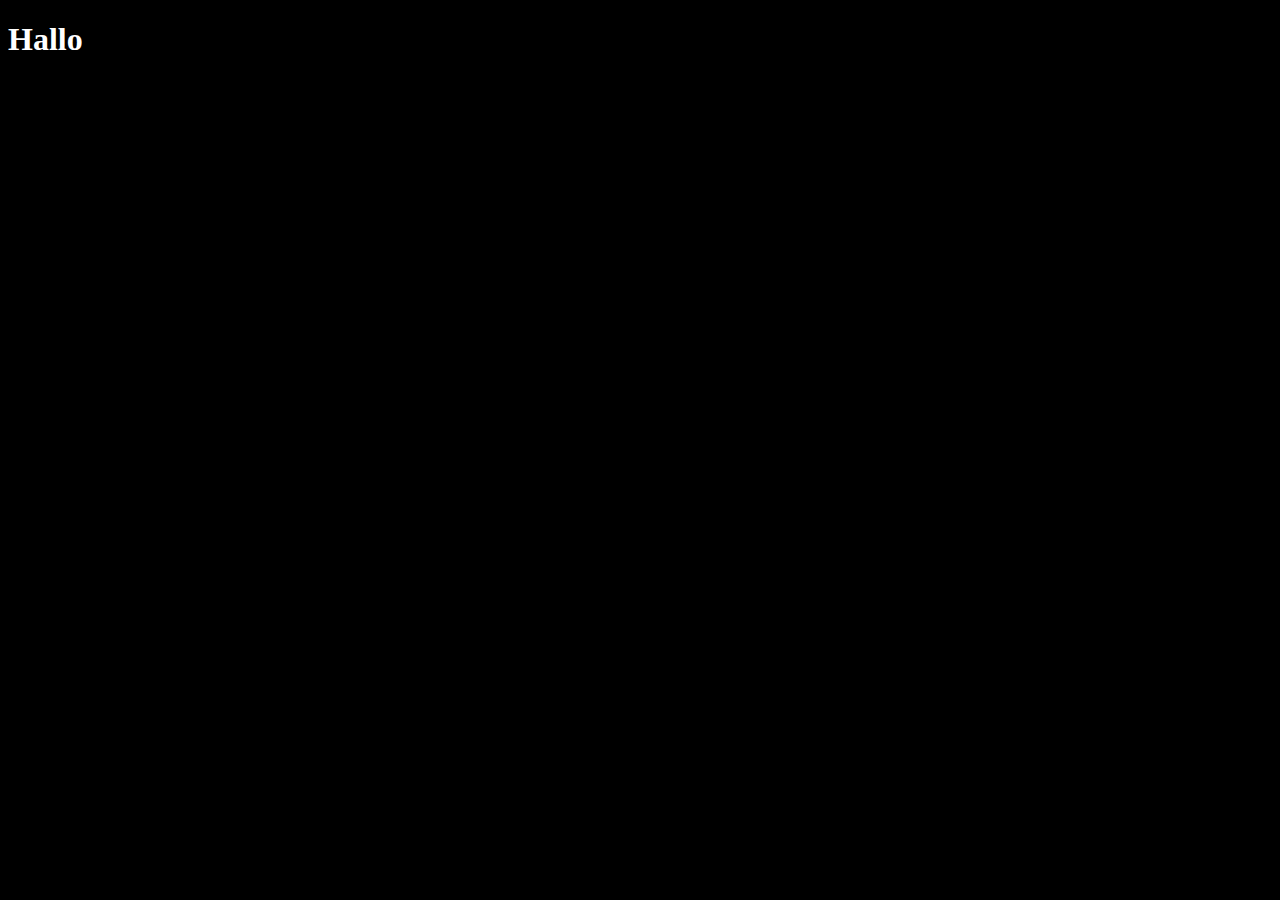
==== index.html @ dcd284e6 "new file aangemaakt" ====
<!DOCTYPE html>
<html lang="en">
<head>
    <meta charset="UTF-8">
    <meta http-equiv="X-UA-Compatible" content="IE=edge">
    <meta name="viewport" content="width=device-width, initial-scale=1.0">
    <title>Document</title>
    <link rel="stylesheet" href="style.css">
</head>
<body>
    <h1>Hallo</h1>


    <script src="main.js"></script>
</body>
</html>
---- style.css ----
body{
    background-color:black;
    color:white;
}
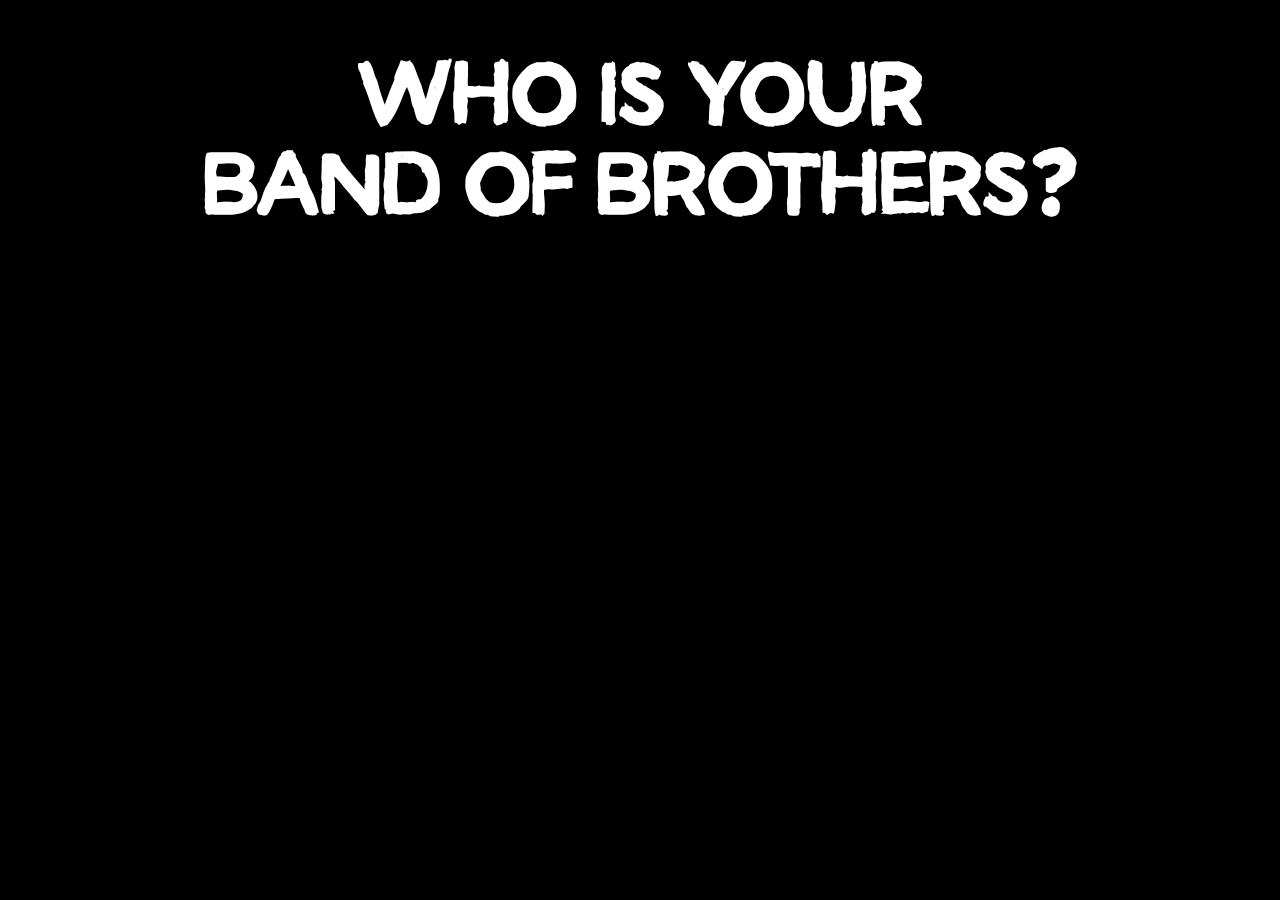
==== commit 4b9a056c: "toevoegen van fonts" ====
--- a/index.html
+++ b/index.html
@@ -4,11 +4,11 @@
     <meta charset="UTF-8">
     <meta http-equiv="X-UA-Compatible" content="IE=edge">
     <meta name="viewport" content="width=device-width, initial-scale=1.0">
-    <title>Document</title>
+    <title>Band of Brothers</title>
     <link rel="stylesheet" href="style.css">
 </head>
 <body>
-    <h1>Hallo</h1>
+    <h1>WHO IS YOUR <br>BAND OF BROTHERS?</h1>
 
 
     <script src="main.js"></script>
--- a/style.css
+++ b/style.css
@@ -1,4 +1,60 @@
 body{
     background-color:black;
+}
+h1{
+    font-family:'cf_band_of_brothers_personaRg' ;
+    font-size:80px;
     color:white;
-}+    text-align: center;
+}
+
+
+
+
+
+
+
+
+@font-face {
+    font-family: 'cf_band_of_brothers_personaRg';
+    src: url('font/fon1/cfbandofbrotherspersonal-re-webfont.woff2') format('woff2'),
+         url('font/fon1cfbandofbrotherspersonal-re-webfont.woff') format('woff');
+    font-weight: normal;
+    font-style: normal;
+}
+@font-face {
+    font-family: 'vendettaregular';
+    src: url('font/font2/endetta-webfont.woff2') format('woff2'),
+         url('font/font2/vendetta-webfont.woff') format('woff');
+    font-weight: normal;
+    font-style: normal;
+
+}
+
+@font-face {
+    font-family: 'scala_sansbold_lf';
+    src: url('font/font3/scalasans-boldlf-webfont.woff2') format('woff2'),
+         url('font/font3/scalasans-boldlf-webfont.woff') format('woff');
+    font-weight: normal;
+    font-style: normal;
+
+}
+
+@font-face {
+    font-family: 'scala_sanslight';
+    src: url('font/font3/scalasans-light-webfont.woff2') format('woff2'),
+         url('font/font3/scalasans-light-webfont.woff') format('woff');
+    font-weight: normal;
+    font-style: normal;
+
+}
+
+@font-face {
+    font-family: 'scala_sansregular';
+    src: url('font/font3/scalasans-regular-webfont.woff2') format('woff2'),
+         url('font/font3/scalasans-regular-webfont.woff') format('woff');
+    font-weight: normal;
+    font-style: normal;
+
+}
+
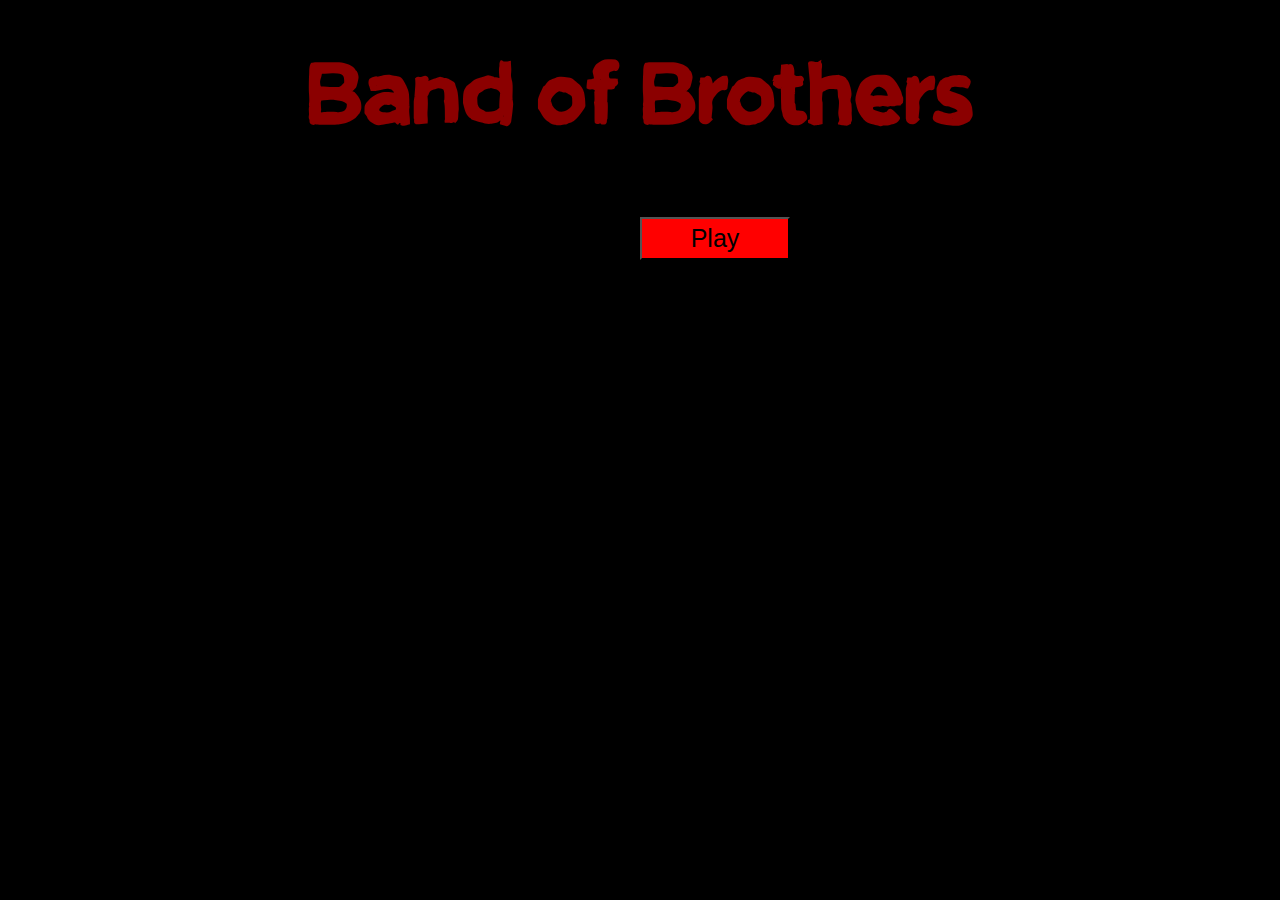
==== commit bd3ad203: "html css aangepast" ====
--- a/index.html
+++ b/index.html
@@ -8,7 +8,24 @@
     <link rel="stylesheet" href="style.css">
 </head>
 <body>
-    <h1>WHO IS YOUR <br>BAND OF BROTHERS?</h1>
+    <header>
+        <h1 class="color">Band of Brothers</h1>
+        <button class="btn" id="btn1">Play</button>
+    </header>
+    <main>
+        <div class="opstijgen">
+            <div class="image"></div>
+        </div>
+        <div class="vliegen">
+            <div class="image"></div>
+        </div>
+        <div class="springen">
+            <div class="image"></div>
+        </div>
+        <div class="lucht">
+            <div class="image"></div>
+        </div>
+    </main>
 
 
     <script src="main.js"></script>
--- a/style.css
+++ b/style.css
@@ -1,5 +1,8 @@
 body{
     background-color:black;
+    color:white;
+    margin:0px;
+    padding:0px;
 }
 h1{
     font-family:'cf_band_of_brothers_personaRg' ;
@@ -7,14 +10,113 @@
     color:white;
     text-align: center;
 }
+.color{
+    color:darkred;
+}
+header{
+    background-color:black;
+    position:fixed;
+    left:0px;
+    top:0px;
+    height:100%;
+    width:100%;
+    text-align:center;
+    z-index:1;
+}
+.btn{
+    cursor:pointer;
+    width:150px;
+    margin:20px auto;
+    padding:5px 20px;
+    background-color:red;
+    position:absolute;
+    font-size:25px;
+}
+.btn:hover{
 
+}
 
+main{
+    position: fixed;
+    left:0px;
+    top:0px;
+    height:100%;
+    width:100%;
+    background-color:black;
+}
+/* Afbeeldingen */
+/* 1 */
+.opstijgen{
+    position: absolute;
+    left:0;
+    top:0;
+    height:100%;
+    width:100%;
+    z-index: 1;
+}
+.opstijgen .image{
+    position:absolute;
+    left:0px;
+    top:calc(50% - 50%);
+    height:100%;
+    width:100%;
+    background:url("../afbeeldingen/BOB1.jpg")center center no-repeat;background-size:cover;
+}
+/* 2 */
+.vliegen{
+    position: absolute;
+    left:0;
+    top:0;
+    height:100%;
+    width:100%;
+    z-index: -1;
+}
+.vliegen .image{
+    position:absolute;
+    left:0px;
+    top:calc(50% - 50%);
+    height:100%;
+    width:100%;
+    background:url("../afbeeldingen/BOB2.jpg")center center no-repeat;background-size:cover;
 
+}
+/* 3 */
+.springen{
+    position: absolute;
+    left:0;
+    top:0;
+    height:100%;
+    width:100%;
+    z-index: -1;
+}
+.springen .image{
+    position:absolute;
+    left:0px;
+    top:calc(50% - 50%);
+    height:100%;
+    width:100%;
+    background:url("../afbeeldingen/BOB3.jpg")center center no-repeat;background-size:cover;
 
+}
+/* 4 */
+.lucht{
+    position: absolute;
+    left:0;
+    top:0;
+    height:100%;
+    width:100%;
+    z-index: -1;
+}
+.lucht .image{
+    position:absolute;
+    left:0px;
+    top:calc(50% - 50%);
+    height:100%;
+    width:100%;
+    background:url("../afbeeldingen/BOB4.jpg")center center no-repeat;background-size:cover;
+}
 
-
-
-
+/* Fonts */
 @font-face {
     font-family: 'cf_band_of_brothers_personaRg';
     src: url('font/fon1/cfbandofbrotherspersonal-re-webfont.woff2') format('woff2'),
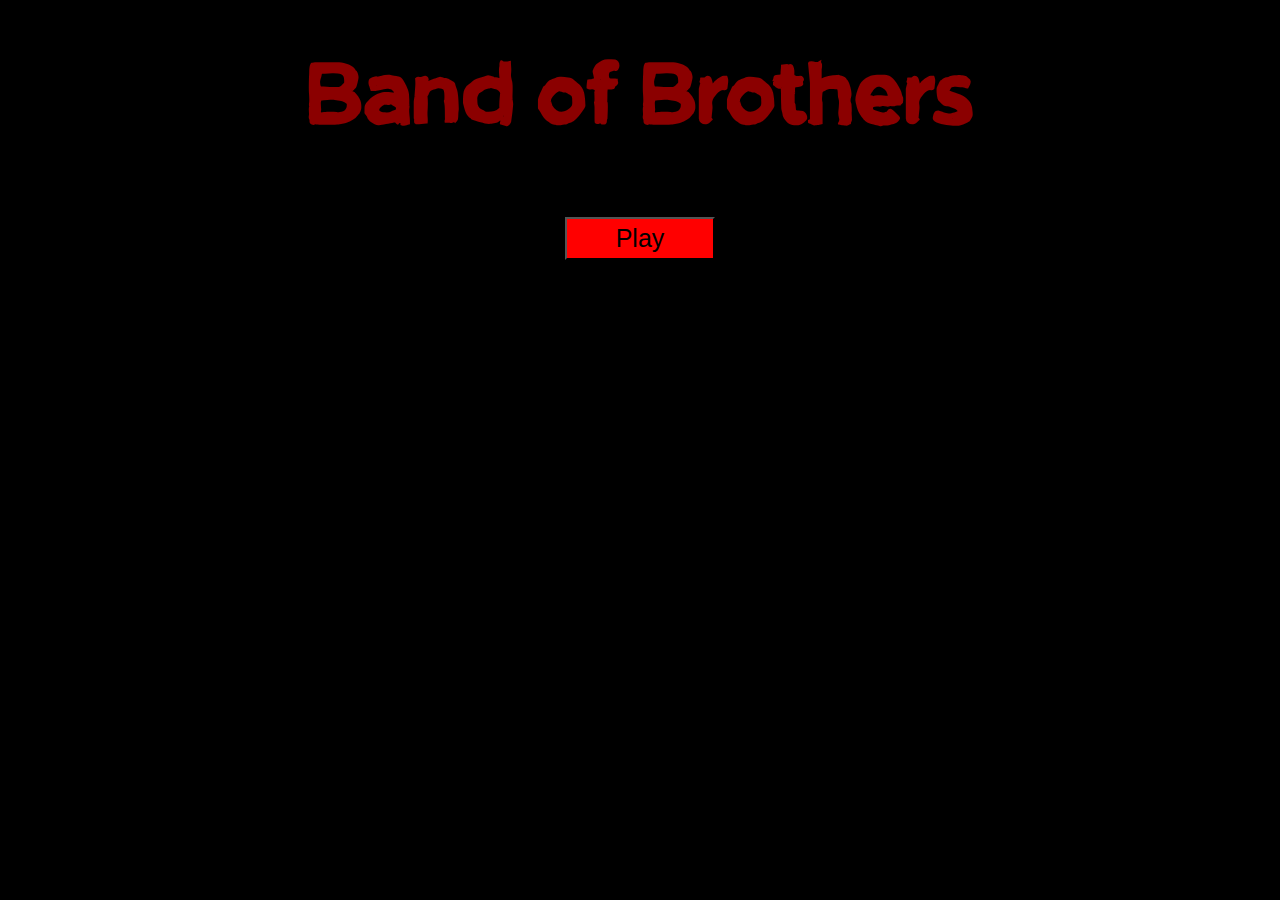
==== commit 164d667a: "grote verrandering" ====
--- a/index.html
+++ b/index.html
@@ -12,21 +12,6 @@
         <h1 class="color">Band of Brothers</h1>
         <button class="btn" id="btn1">Play</button>
     </header>
-    <main>
-        <div class="opstijgen">
-            <div class="image"></div>
-        </div>
-        <div class="vliegen">
-            <div class="image"></div>
-        </div>
-        <div class="springen">
-            <div class="image"></div>
-        </div>
-        <div class="lucht">
-            <div class="image"></div>
-        </div>
-    </main>
-
 
     <script src="main.js"></script>
 </body>
--- a/style.css
+++ b/style.css
@@ -21,7 +21,7 @@
     height:100%;
     width:100%;
     text-align:center;
-    z-index:1;
+    z-index:-1;
 }
 .btn{
     cursor:pointer;
@@ -29,7 +29,6 @@
     margin:20px auto;
     padding:5px 20px;
     background-color:red;
-    position:absolute;
     font-size:25px;
 }
 .btn:hover{
@@ -52,7 +51,9 @@
     top:0;
     height:100%;
     width:100%;
-    z-index: 1;
+    z-index: 5;
+    animation: opstijgen 3s;
+    animation-fill-mode: forwards;
 }
 .opstijgen .image{
     position:absolute;
@@ -62,6 +63,10 @@
     width:100%;
     background:url("../afbeeldingen/BOB1.jpg")center center no-repeat;background-size:cover;
 }
+@keyframes opstijgen {
+    from {top: 0%}
+    to {top: 100%}
+}
 /* 2 */
 .vliegen{
     position: absolute;
@@ -69,7 +74,10 @@
     top:0;
     height:100%;
     width:100%;
-    z-index: -1;
+    z-index: 4;
+    animation: vliegen 5s;
+    animation-delay:5s;
+    animation-fill-mode: forwards;
 }
 .vliegen .image{
     position:absolute;
@@ -78,8 +86,14 @@
     height:100%;
     width:100%;
     background:url("../afbeeldingen/BOB2.jpg")center center no-repeat;background-size:cover;
+}
+@keyframes vliegen {
+    0%{opacity:100%}
+    15% {opacity:50%}
+    30% {opacity:0%}
+    100% {opacity:0%}
+}
 
-}
 /* 3 */
 .springen{
     position: absolute;
@@ -87,7 +101,10 @@
     top:0;
     height:100%;
     width:100%;
-    z-index: -1;
+    z-index: 3;
+    animation: springen 5s;
+    animation-delay:5s;
+    animation-fill-mode: forwards;
 }
 .springen .image{
     position:absolute;
@@ -98,6 +115,12 @@
     background:url("../afbeeldingen/BOB3.jpg")center center no-repeat;background-size:cover;
 
 }
+@keyframes springen {
+    0% {transform: scale(1 , 1)}
+    50% {transform: scale(1.5, 1.5)}
+    50% {opacity: 1 }
+    100%{opacity: 0}
+}
 /* 4 */
 .lucht{
     position: absolute;
@@ -105,7 +128,10 @@
     top:0;
     height:100%;
     width:100%;
-    z-index: -1;
+    z-index: 2;
+    animation: lucht 7s;
+    animation-delay:7s;
+    animation-fill-mode: forwards;
 }
 .lucht .image{
     position:absolute;
@@ -114,6 +140,10 @@
     height:100%;
     width:100%;
     background:url("../afbeeldingen/BOB4.jpg")center center no-repeat;background-size:cover;
+}
+@keyframes lucht {
+    from {transform: scale(0 , 0)}
+    to {transform: scale(1.5, 1.5)}
 }
 
 /* Fonts */
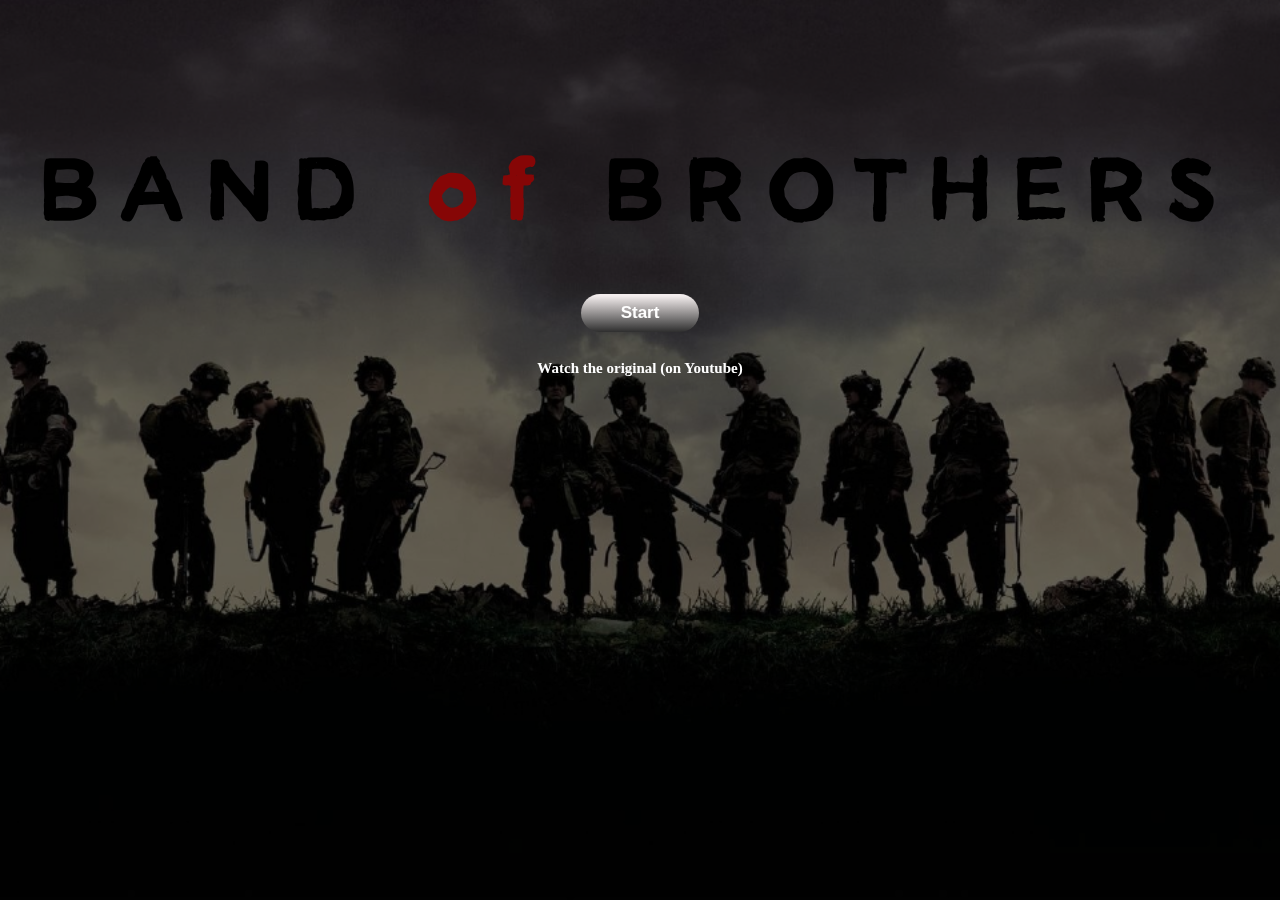
==== commit 517167d9: "laatste versie" ====
--- a/index.html
+++ b/index.html
@@ -9,8 +9,12 @@
 </head>
 <body>
     <header>
-        <h1 class="color">Band of Brothers</h1>
-        <button class="btn" id="btn1">Play</button>
+        <div class="overlay">
+            <h1 class="color" style="filter:grayscale(0%)">BAND <span style=" color:rgb(134, 6, 6) ">of</span> BROTHERS</h1>
+            <a href="/index2.html" class="btn">Start</a>
+            <h2><a href="https://www.youtube.com/watch?v=r1DosMJafGk" target=blank>Watch the original (on Youtube)</a></h2>
+            <!-- <div class="extra-tekst">Een waargebeurd verhaal over de bevrijding van de 2de wereld oorlog.</div> -->
+        </div>
     </header>
 
     <script src="main.js"></script>
--- a/style.css
+++ b/style.css
@@ -1,20 +1,24 @@
 body{
-    background-color:black;
+    /* background-color:black; */
     color:white;
     margin:0px;
     padding:0px;
+    
 }
 h1{
     font-family:'cf_band_of_brothers_personaRg' ;
     font-size:80px;
     color:white;
     text-align: center;
+    margin-top:150px;
 }
 .color{
-    color:darkred;
-}
+    color:black;
+    letter-spacing: 25px;
+}
+
 header{
-    background-color:black;
+    background:url("../afbeeldingen/BOB-background.jpg")center center no-repeat;background-size:cover;
     position:fixed;
     left:0px;
     top:0px;
@@ -23,16 +27,52 @@
     text-align:center;
     z-index:-1;
 }
-.btn{
-    cursor:pointer;
-    width:150px;
-    margin:20px auto;
-    padding:5px 20px;
-    background-color:red;
-    font-size:25px;
-}
-.btn:hover{
-
+.overlay{
+    background: rgba(0, 0, 0, 0.6);
+    width:100%;
+    height:100%;
+    left:0px;
+    top:0px;
+    position:fixed;
+}
+.btn {
+	background:linear-gradient(to bottom, #f3eded 5%, #2e2e2e 100%);
+	background-color:#414141;
+	border-radius:20px;
+	display:inline-block;
+	cursor:pointer;
+	color:#ffffff;
+	font-family:Arial;
+	font-size:17px;
+	font-weight:bold;
+	padding:9px 40px;
+	text-decoration:none;
+}
+.btn:hover {
+	background:linear-gradient(to bottom, #4d4d4d 5%, #c7c7c7 100%);
+	background-color:#4d4d4d;
+}
+.btn:active {
+	position:relative;
+	top:1px;
+}
+
+a{
+    color:white;
+    text-decoration: none;
+    font-size:15px;
+}
+a:hover{
+    text-decoration:underline;
+    font-weight:bold;
+}
+
+.extra-tekst{
+    position:fixed;
+    top:90%;
+    left:0px;
+    text-align:center;
+    width:100%;
 }
 
 main{
@@ -42,6 +82,24 @@
     height:100%;
     width:100%;
     background-color:black;
+    color:white;
+
+}
+
+.einde{
+    color:white;
+    position:absolute;
+    left:0px;
+    top:50%;
+    text-align:center;
+    height:100%;
+    width:100%;
+}
+
+.einde .einde-tekst{
+    font-size:80px;
+    font-family:'cf_band_of_brothers_personaRg';
+    letter-spacing: 25px;
 }
 /* Afbeeldingen */
 /* 1 */
@@ -51,8 +109,9 @@
     top:0;
     height:100%;
     width:100%;
-    z-index: 5;
+    z-index: 21;
     animation: opstijgen 3s;
+    animation-delay:5s;
     animation-fill-mode: forwards;
 }
 .opstijgen .image{
@@ -62,10 +121,35 @@
     height:100%;
     width:100%;
     background:url("../afbeeldingen/BOB1.jpg")center center no-repeat;background-size:cover;
+}
+.presents{
+    position: absolute;
+    left:0;
+    top:68%;
+    text-align:center;
+    height:100%;
+    width:100%;
+    z-index: 20;
+    animation: presents 8s;
+    animation-delay:0s;
+    animation-fill-mode: forwards;
+    font-family: "scala_sansregular";
+    font-size:50px;
 }
 @keyframes opstijgen {
     from {top: 0%}
     to {top: 100%}
+    99%{transform:scale(1 , 1)}
+    100% {transform: scale(0 , 0)}
+}
+@keyframes presents{
+    0% {opacity:0}
+    10% {opacity:0}
+    50% {opacity:1}
+    70% {opacity:0}
+    100% {opacity: 0}
+    99%{transform:scale(1 , 1)}
+    100% {transform: scale(0 , 0)}
 }
 /* 2 */
 .vliegen{
@@ -74,9 +158,9 @@
     top:0;
     height:100%;
     width:100%;
-    z-index: 4;
+    z-index: 19;
     animation: vliegen 5s;
-    animation-delay:5s;
+    animation-delay:9s;
     animation-fill-mode: forwards;
 }
 .vliegen .image{
@@ -87,11 +171,56 @@
     width:100%;
     background:url("../afbeeldingen/BOB2.jpg")center center no-repeat;background-size:cover;
 }
+.bob{
+    position: absolute;
+    left:55%;
+    top:30%;
+    height:100%;
+    width:100%;
+    z-index: 18;
+    animation: bob 8s;
+    animation-delay:10s;
+    animation-fill-mode: forwards;
+}
+.bob-tekst{
+    font-family: "scala_sansregular";
+    font-size:40px;
+    color:red;
+}
+.bob-tekst-2{
+    font-family: "scala_sansregular";
+    font-size:60px;
+    color:white;
+    line-height: 0.8;
+    text-indent: 20px;
+}
+.bob-tekst-3{
+    font-family: "scala_sansregular";
+    font-size:60px;
+    color:white;
+    line-height: 1.5;
+    text-indent: -40px;
+}
+.bob-tekst-4{
+    font-family: "scala_sansregular";
+    font-size:60px;
+    color:white;
+    line-height: 1.5;
+}
 @keyframes vliegen {
-    0%{opacity:100%}
-    15% {opacity:50%}
-    30% {opacity:0%}
-    100% {opacity:0%}
+    0%{opacity:1}
+    15% {opacity:0.5}
+    30% {opacity:0}
+    100% {opacity:0}
+    99%{transform:scale(1 , 1)}
+    100% {transform: scale(0 , 0)}
+}
+@keyframes bob{
+    50% {opacity:1}
+    70% {opacity:0}
+    100% {opacity: 0}
+    99%{transform:scale(1 , 1)}
+    100% {transform: scale(0 , 0)}
 }
 
 /* 3 */
@@ -101,9 +230,9 @@
     top:0;
     height:100%;
     width:100%;
-    z-index: 3;
+    z-index: 17;
     animation: springen 5s;
-    animation-delay:5s;
+    animation-delay:10s;
     animation-fill-mode: forwards;
 }
 .springen .image{
@@ -120,6 +249,8 @@
     50% {transform: scale(1.5, 1.5)}
     50% {opacity: 1 }
     100%{opacity: 0}
+    99%{transform:scale(1.5 , 1.5)}
+    100% {transform: scale(0 , 0)}
 }
 /* 4 */
 .lucht{
@@ -128,9 +259,9 @@
     top:0;
     height:100%;
     width:100%;
-    z-index: 2;
+    z-index: 16;
     animation: lucht 7s;
-    animation-delay:7s;
+    animation-delay:11s;
     animation-fill-mode: forwards;
 }
 .lucht .image{
@@ -142,9 +273,216 @@
     background:url("../afbeeldingen/BOB4.jpg")center center no-repeat;background-size:cover;
 }
 @keyframes lucht {
-    from {transform: scale(0 , 0)}
-    to {transform: scale(1.5, 1.5)}
-}
+    0% {transform: scale(0 , 0)}
+    50% {transform: scale(1.5, 1.5)}
+    100% {transform: scale(0 , 0)}
+}
+/* 5 */
+.land{
+    position: absolute;
+    left:0;
+    top:0;
+    height:100%;
+    width:100%;
+    z-index: 15;
+    animation: landing 5s;
+    animation-delay:17s;
+    animation-fill-mode: forwards;
+}
+.land .image{
+    position:absolute;
+    left:0px;
+    top:calc(50% - 50%);
+    height:100%;
+    width:100%;
+    background:url("../afbeeldingen/BOB5.jpg")center center no-repeat;background-size:cover;
+}
+@keyframes landing {
+    0% {transform: scale(1 , 1)}
+    25% {transform: scale(1 , 1)}
+    50% {transform: scale(1.5, 1.5) ; opacity: 1}
+    99%{transform:scale(1.5 , 1.5)}
+    100%{opacity: 0 ; transform:scale(0 ,0)}
+}
+/* 6 */
+.rook1{
+    position: absolute;
+    left:0;
+    top:0;
+    height:100%;
+    width:100%;
+    z-index: 14;
+    animation: rook1 2s;
+    animation-delay:20s;
+    animation-fill-mode: forwards;
+}
+.rook1 .image{
+    position:absolute;
+    left:0px;
+    top:calc(50% - 50%);
+    height:100%;
+    width:100%;
+    background:url("../afbeeldingen/BOB6.jpg")center center no-repeat;background-size:cover;
+}
+@keyframes rook1{
+    50%{opacity:1}
+    100%{opacity:0}
+    99%{transform:scale(1 , 1)}
+    100% {transform: scale(0 , 0)}
+}
+/* 7 */
+.rook2{
+    position: absolute;
+    left:0;
+    top:0;
+    height:100%;
+    width:100%;
+    z-index: 13;
+    animation: rook2 2s;
+    animation-delay:21s;
+    animation-fill-mode: forwards;
+}
+.rook2 .image{
+    position:absolute;
+    left:0px;
+    top:calc(50% - 50%);
+    height:100%;
+    width:100%;
+    background:url("../afbeeldingen/BOB7.jpg")center center no-repeat;background-size:cover;
+}
+@keyframes rook2{
+    50%{opacity:1}
+    100%{opacity:0}
+    99%{transform:scale(1 , 1)}
+    100% {transform: scale(0 , 0)}
+}
+/* 8 begin rakket*/
+.rakket1{
+    position:absolute;
+    left:0;
+    top:0;
+    height:100%;
+    width:100%;
+    z-index:12;
+    animation: rakket 500ms;
+    animation-delay:22500ms;
+    animation-fill-mode: forwards;
+}
+.rakket1 .image{
+    position:absolute;
+    left:0px;
+    top:calc(50% - 50%);
+    height:100%;
+    width:100%;
+    background:url("../afbeeldingen/vid1.jpg")center center no-repeat;background-size:cover;
+}
+/* 9 */
+.rakket2{
+    position:absolute;
+    left:0;
+    top:0;
+    height:100%;
+    width:100%;
+    z-index:11;
+    animation: rakket 500ms;
+    animation-delay:23000ms;
+    animation-fill-mode: forwards;
+}
+.rakket2 .image{
+    position:absolute;
+    left:0px;
+    top:calc(50% - 50%);
+    height:100%;
+    width:100%;
+    background:url("../afbeeldingen/vid2.jpg")center center no-repeat;background-size:cover;
+}
+/* 10 */
+.rakket3{
+    position:absolute;
+    left:0;
+    top:0;
+    height:100%;
+    width:100%;
+    z-index:10;
+    animation: rakket 500ms;
+    animation-delay:23500ms;
+    animation-fill-mode: forwards;
+}
+.rakket3 .image{
+    position:absolute;
+    left:0px;
+    top:calc(50% - 50%);
+    height:100%;
+    width:100%;
+    background:url("../afbeeldingen/vid3.jpg")center center no-repeat;background-size:cover;
+}
+/* 11 */
+.rakket4{
+    position:absolute;
+    left:0;
+    top:0;
+    height:100%;
+    width:100%;
+    z-index:9;
+    animation: rakket 500ms;
+    animation-delay:24000ms;
+    animation-fill-mode: forwards;
+}
+.rakket4 .image{
+    position:absolute;
+    left:0px;
+    top:calc(50% - 50%);
+    height:100%;
+    width:100%;
+    background:url("../afbeeldingen/vid4.jpg")center center no-repeat;background-size:cover;
+}
+/* 12 */
+.rakket5{
+    position:absolute;
+    left:0;
+    top:0;
+    height:100%;
+    width:100%;
+    z-index:8;
+    animation: rakket 500ms;
+    animation-delay:24500ms;
+    animation-fill-mode: forwards;
+}
+.rakket5 .image{
+    position:absolute;
+    left:0px;
+    top:calc(50% - 50%);
+    height:100%;
+    width:100%;
+    background:url("../afbeeldingen/vid5.jpg")center center no-repeat;background-size:cover;
+}
+/* 13 */
+.rakket6{
+    position:absolute;
+    left:0;
+    top:0;
+    height:100%;
+    width:100%;
+    z-index:7;
+    animation: rakket 5s;
+    animation-delay:25000ms;
+    animation-fill-mode: forwards;
+}
+.rakket6 .image{
+    position:absolute;
+    left:0px;
+    top:calc(50% - 50%);
+    height:100%;
+    width:100%;
+    background:url("../afbeeldingen/vid6.jpg")center center no-repeat;background-size:cover;
+}
+@keyframes rakket{
+    0% {opacity:1}
+    100% {opacity:0}
+    99%{transform:scale(1 , 1)}
+    100% {transform: scale(0 , 0)}
+}
+
 
 /* Fonts */
 @font-face {
@@ -189,4 +527,3 @@
     font-style: normal;
 
 }
-
